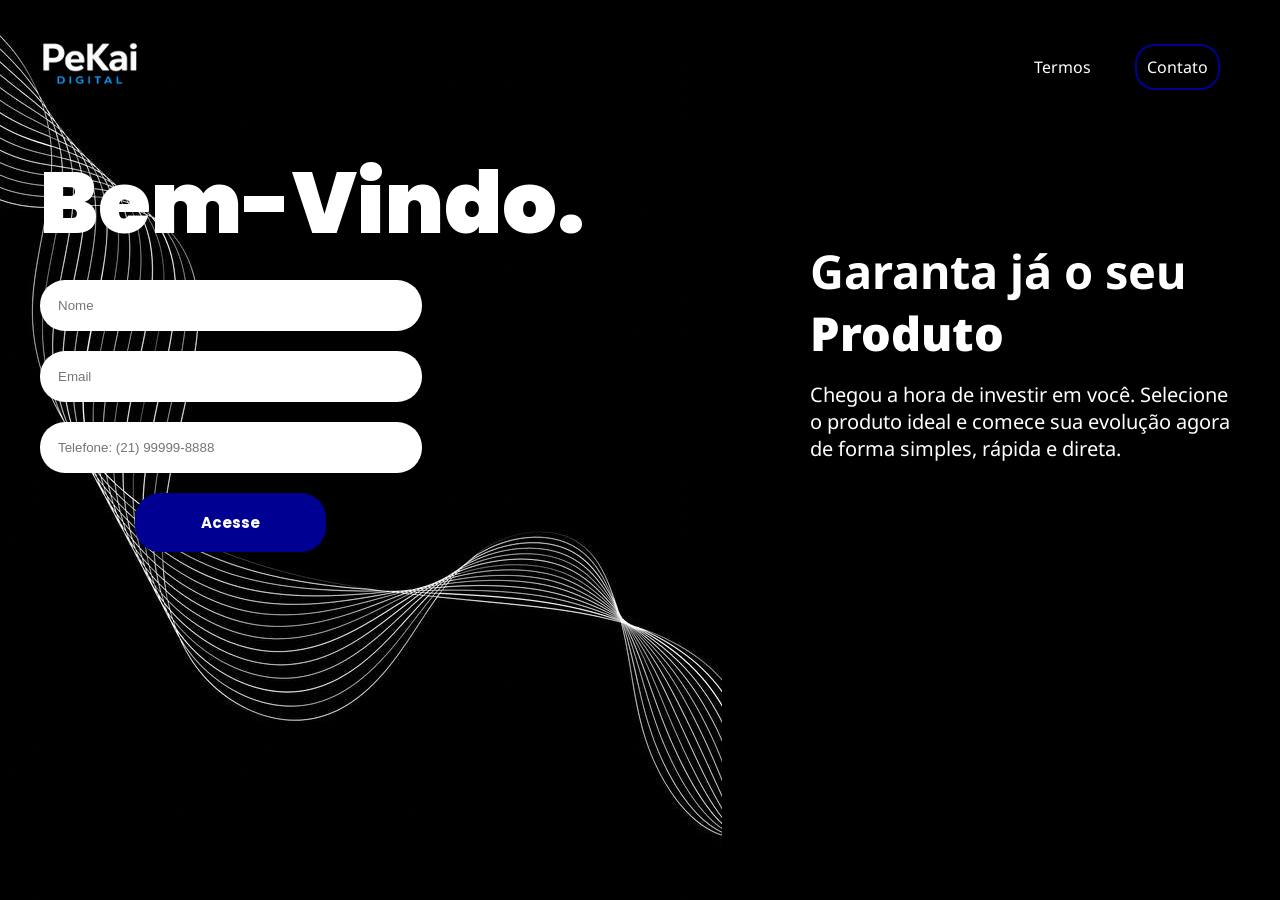
==== index.html @ 523589a2 "página inicial finalizada" ====
<!DOCTYPE html>
<html lang="pt-br">
<head>
    <meta charset="UTF-8">
    <meta name="viewport" content="width=device-width, initial-scale=1.0">
    <title>Document</title>
    <link rel="stylesheet" href="styles/style.css">
    <link rel="stylesheet" href="styles/font.css">
</head>
<body>
    <header>
        <div id="title">
            <img src="images/title/justtitle.jpeg" alt="">
        </div>

        <ul>
            <li><a href="#">Termos</a></li>
            <li><a href="#" id="cttbtm">Contato</a></li>
        </ul>
    </header>

    <main>
        <aside>
            <h2>Bem-Vindo.</h2>

            <form action="pages/page-1.html" method="get">
                <input type="text" name="nome_usuario" placeholder="Nome" required>
                <input type="email" name="email_usuario" placeholder="Email" required>
                <input type="tel" name="tel_usuario" placeholder="Telefone: (21) 99999-8888" required>
                <input type="submit" value="Acesse">
                
            </form>
        </aside>

        <article>
            <div id="title2">
                <h3>Garanta já o seu</h3>
                <h3><span>Produto</span></h3>
            </div>
            <p>Chegou a hora de investir em você. Selecione o produto ideal e comece sua evolução agora de forma simples, rápida e direta.
            </p>
        </article>
    </main>
</body>
</html>
---- styles/style.css ----
@charset "UTF-8";

body {
    background-color: black;
    background-image: url(../images/backgrounds/bg5.jpeg);
    background-position: 0px -80px;
    background-repeat: no-repeat;
    color: #FFFFFF;
    font-family: Noto Sans;
    max-width: 1200px;
    margin: 0 auto;
    padding: 20px;
}

header{
    display: flex;
    flex-direction: row;
    justify-content: space-between;
    align-items: center;
}

#title > img{
    width: 100px;
}

h1 {
    font-weight: 500;
    font-style: italic;
}

#boldh1 {
    font-weight: 600;
    color: #9628F5;
}

li {
    display: inline-block;
    margin: 20px;
}

a {
    color: white;
    text-decoration: none;
}

a:hover {
    color: #E7D0BE;
    transition: 0.3s;
}

#cttbtm {
    border: 2px solid rgb(0, 0, 146);
    border-radius: 20px;
    padding: 10px;
}

#cttbtm:hover {
    background-color: rgb(0, 0, 146);
    color: white;
    transition: 0.3s;
}

main {
    display: flex;
    flex-direction: row;
    justify-content: space-between;
    
    
}

h2 {
    line-height: 20px;   
    font-size: 85px;
    font-weight: 900;
    font-family: Poppins;
    margin-top: 80px;
}

#title2 {
    font-size: 40px;
    margin-top: 150px;
    margin-bottom: -80px;
    line-height: 15px;
}

span {
    font-weight: bolder;
}

p {
    max-width: 430px;
    margin-top: 120px;
    font-size: 20px;
}

form {
    display: flex;
    flex-direction: column;
    margin-top: -25px;
    width: 70%;
}

form [type="submit"] {
    background-color: rgb(0, 0, 146);
    color: white;
    box-shadow: 0 8px 20px #00000031;
    width: 50%;
    display: block;
    margin: 20px auto;
    font-family: Poppins;
    font-weight: bold;
    font-size: 15px;
}

form [type="submit"]:hover {
    cursor: pointer;
    background-color: rgb(0, 0, 201);
    transition: 0.5s;
}

input {
    background-color: #FFFFFF;
    color: #363D43;
    margin-top: 20px;
    padding: 18px;
    border-radius: 25px;
    border: none;
}

img {
    max-width: 650px;
}
---- styles/font.css ----
@import url('https://fonts.googleapis.com/css2?family=Noto+Sans:ital,wght@0,100..900;1,100..900&family=Nunito:ital,wght@0,200..1000;1,200..1000&family=Poppins:ital,wght@0,100;0,200;0,300;0,400;0,500;0,600;0,700;0,800;0,900;1,100;1,200;1,300;1,400;1,500;1,600;1,700;1,800;1,900&display=swap');

@import url('https://fonts.googleapis.com/css2?family=Poppins:ital,wght@0,100;0,200;0,300;0,400;0,500;0,600;0,700;0,800;0,900;1,100;1,200;1,300;1,400;1,500;1,600;1,700;1,800;1,900&display=swap');
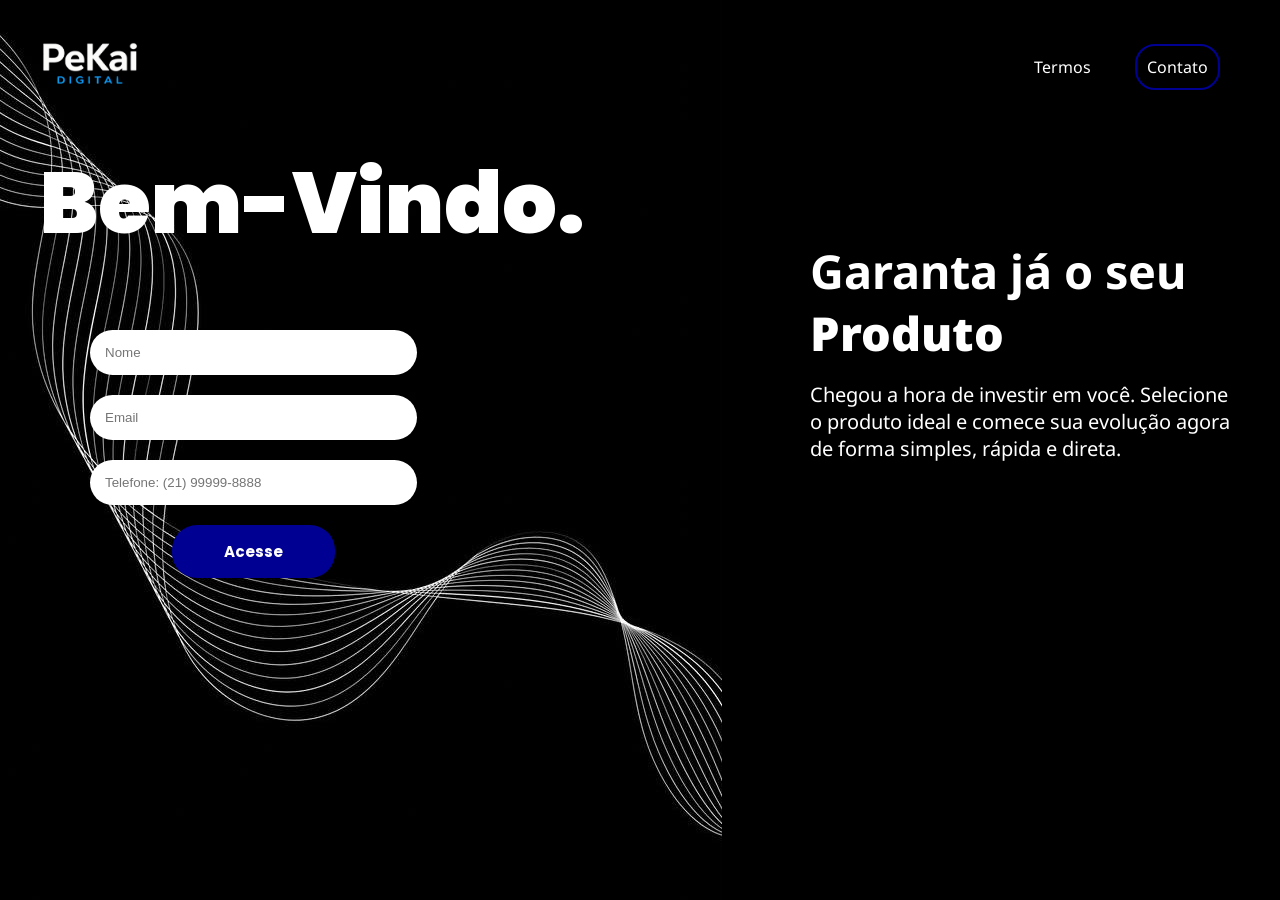
==== commit 8c35bc1d: "atualizei" ====
--- a/index.html
+++ b/index.html
@@ -3,14 +3,15 @@
 <head>
     <meta charset="UTF-8">
     <meta name="viewport" content="width=device-width, initial-scale=1.0">
-    <title>Document</title>
+    <title>PeKai Digital</title>
     <link rel="stylesheet" href="styles/style.css">
     <link rel="stylesheet" href="styles/font.css">
+    <link rel="stylesheet" href="styles/media.css">
 </head>
 <body>
     <header>
         <div id="title">
-            <img src="images/title/justtitle.jpeg" alt="">
+            <img src="images/title/titilepng.png" alt="">
         </div>
 
         <ul>
@@ -23,7 +24,7 @@
         <aside>
             <h2>Bem-Vindo.</h2>
 
-            <form action="pages/page-1.html" method="get">
+            <form action="pages/acessos.html" method="get">
                 <input type="text" name="nome_usuario" placeholder="Nome" required>
                 <input type="email" name="email_usuario" placeholder="Email" required>
                 <input type="tel" name="tel_usuario" placeholder="Telefone: (21) 99999-8888" required>
--- a/styles/style.css
+++ b/styles/style.css
@@ -44,7 +44,7 @@
 }
 
 a:hover {
-    color: #E7D0BE;
+    color: rgb(0, 0, 146);
     transition: 0.3s;
 }
 
@@ -97,7 +97,8 @@
     display: flex;
     flex-direction: column;
     margin-top: -25px;
-    width: 70%;
+    width: 60%;
+    padding: 50px;
 }
 
 form [type="submit"] {
@@ -122,7 +123,7 @@
     background-color: #FFFFFF;
     color: #363D43;
     margin-top: 20px;
-    padding: 18px;
+    padding: 15px;
     border-radius: 25px;
     border: none;
 }
--- a/styles/media.css
+++ b/styles/media.css
@@ -0,0 +1,29 @@
+@media screen and (max-width: 1026px) {
+    h2 {
+        font-size: 60px;
+    }
+}
+
+@media screen and (max-width: 855px) {
+
+    header {
+        flex-direction: column;
+    }
+
+    main {
+        flex-direction: column;
+    }
+
+    h2 {
+        font-size: 46px;
+        text-align: center;
+    }
+
+    form {
+        align-items: center;
+    }
+
+    article {
+        width: 380px;
+    }
+}
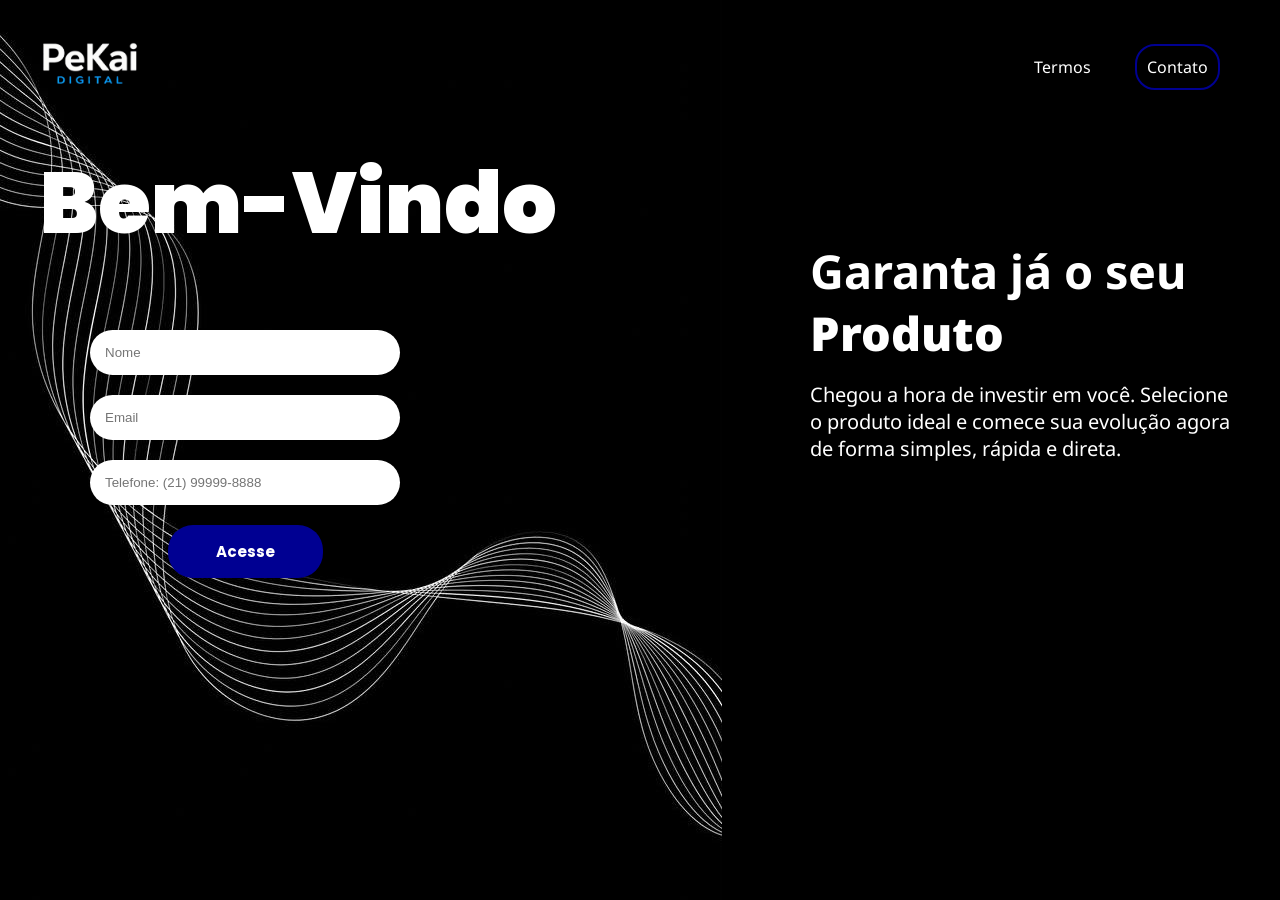
==== commit b74d600b: "Update index.html" ====
--- a/index.html
+++ b/index.html
@@ -22,7 +22,7 @@
 
     <main>
         <aside>
-            <h2>Bem-Vindo.</h2>
+            <h2>Bem-Vindo</h2>
 
             <form action="pages/acessos.html" method="get">
                 <input type="text" name="nome_usuario" placeholder="Nome" required>
--- a/styles/media.css
+++ b/styles/media.css
@@ -15,15 +15,30 @@
     }
 
     h2 {
-        font-size: 46px;
+        font-size: 55px;
         text-align: center;
     }
 
     form {
         align-items: center;
+        margin: 0px auto;
+    }
+
+    input {
+        padding-right: 35px;
+        padding-left: 35px;
     }
 
     article {
         width: 380px;
     }
+
+    #title2 {
+        font-size: 35px;
+        margin-top: 80px;
+    }
+
+    #title > img {
+        width: 80px;
+    }
 }
